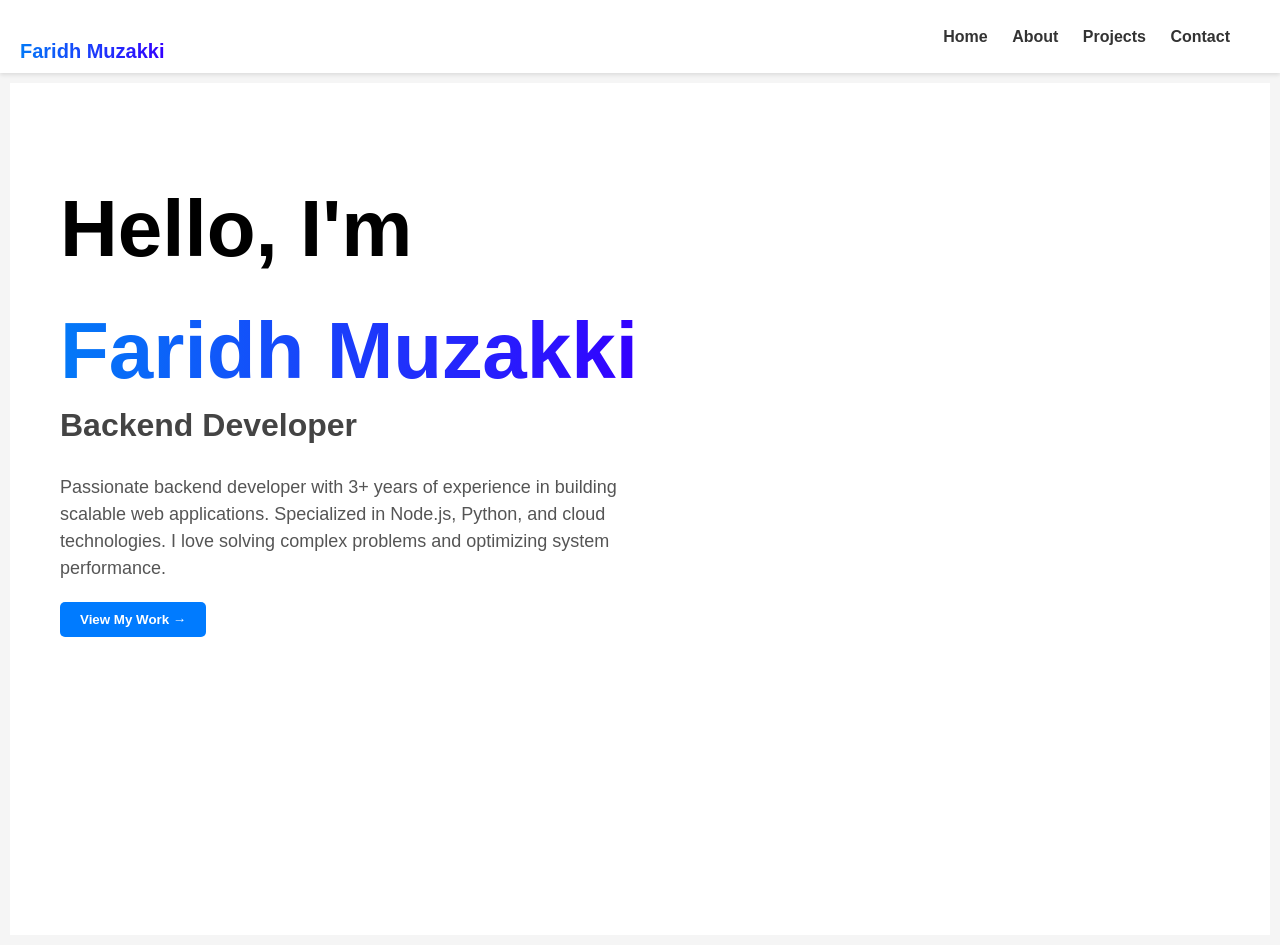
==== index.html @ e188ff12 "Update and rename bru.html to index.html" ====
<!DOCTYPE html>
<html lang="en">
  <head>
    <meta charset="UTF-8" />
    <meta name="viewport" content="width=device-width, initial-scale=1.0" />
    <title>Portfolio - Faridh Muzakki Style</title>
    <link rel="stylesheet" href="style.css" />
  </head>
  <body>
    <!-- Navbar -->
    <div class="nav">
      <span>Faridh Muzakki</span>
      <nav>
        <a href="bru.html">Home</a>
        <a href="about.html">About</a>
        <a href="projek.html">Projects</a>
        <a href="kontak.html">Contact</a>
      </nav>
    </div>

    <!-- Hero Section -->
    <section class="hero" id="Home">
      <h1>Hello, I'm <span>Faridh Muzakki</span></h1>
      <h2>Backend Developer</h2>
      <p>
        Passionate backend developer with 3+ years of experience in building
        scalable web applications. Specialized in Node.js, Python, and cloud
        technologies. I love solving complex problems and optimizing system
        performance.
      </p>

      <button
        class="btn btn-primary"
        onclick="window.location.href='projek.html'"
      >
        View My Work →
      </button>

      <!-- card -->
      <span>
        <div>
          <img
            class="icon laravel"
            src="https://img.icons8.com/?size=40&id=hUvxmdu7Rloj&format=png&color=000000"
            alt=""
          />
        </div>

        <div>
          <img
            class="icon py"
            src="https://img.icons8.com/?size=40&id=12592&format=png&color=7950F2"
            alt=""
          />
        </div>

        <div>
          <img
            class="icon vsc"
            src="https://img.icons8.com/?size=40&id=9OGIyU8hrxW5&format=png&color=000000"
            alt=""
          />
        </div>

        <div>
          <img
            class="icon php"
            src="https://img.icons8.com/?size=40&id=UGYn5TapNioV&format=png&color=000000"
            alt=""
          />
        </div>
      </span>
    </section>
  </body>
</html>
---- style.css ----
* {
  border: 1px red soli;
}
body {
  font-family: Arial, sans-serif;
  margin: 0;
  padding: 0;
  background: #f5f5f5;
}
.icon {
  opacity: 60%;
  animation: float 8s infinite ease-in-out alternate;
}
.icon.laravel {
  top: 20%;
  left: 15%;
  animation-delay: 2s;
}
.icon.py {
  top: 20%;
  left: 15%;
  animation-delay: 2s;
}
.icon.vsc {
  top: 20%;
  left: 15%;
  animation-delay: 2s;
}
.icon.php {
  top: 20%;
  left: 15%;
  animation-delay: 2s;
}

@keyframes float {
  from {
    transform: translateY(0px);
  }
  to {
    transform: translate(200px);
  }
}
.bg-icon {
  opacity: 90%;
  position: absolute;
  top: 70%;
  z-index: -1;
}

/* navbar */
.nav {
  display: flex;
  justify-content: space-between;
  align-items: center;
  padding: 10px 20px;
  background: white;
  position: sticky;
  top: 0;
  box-shadow: 0 2px 4px rgba(0, 0, 0, 0.1);
}

.nav span {
  background: linear-gradient(90deg, #0379f7, #3300ff);
  -webkit-background-clip: text;
  -webkit-text-fill-color: transparent;
  font-weight: bold;
  display: inline-block;
  font-size: 20px;
}

nav {
  margin-right: 30px;
}
nav a {
  margin-left: 20px;
  text-decoration: none;
  color: #333;
  font-weight: bold;
}

nav a:hover {
  color: #007bff;
  transition: 0.2s;
}

/* section */
.hero {
  display: flex;
  flex-direction: column;
  align-items: flex-start;
  padding-top: 100px;
  padding-left: 50px;
  padding-right: 50px;
  padding-bottom: 250px;
  margin: 10px 10px;
  background: white;
}
.hero h1 {
  font-size: 5rem;
  margin: 0;
}
.hero h1 span {
  background: linear-gradient(90deg, #0379f7, #3300ff);
  -webkit-background-clip: text;
  -webkit-text-fill-color: transparent;
}
.hero h2 {
  margin: 10px 0;
  color: #444;
  font-size: 2rem;
}
.hero p {
  max-width: 600px;
  line-height: 1.5;
  margin: 20px 0;
  color: #555;
  font-size: 18px;
}

.btn {
  padding: 10px 20px;
  margin-right: 15px;
  border: none;
  border-radius: 5px;
  cursor: pointer;
  font-weight: bold;
}

.btn a {
  text-decoration: none;
  color: white;
}
.btn-primary {
  background: #007bff;
  color: white;
}

.btn-primary:hover {
  padding: 11px 21px;
  transition: 0.3s;
  background-color: #3300ff;
}

.card {
  border-radius: 10px;
}

span {
  margin-top: 30px;
  display: flex;
  gap: 30px;
}
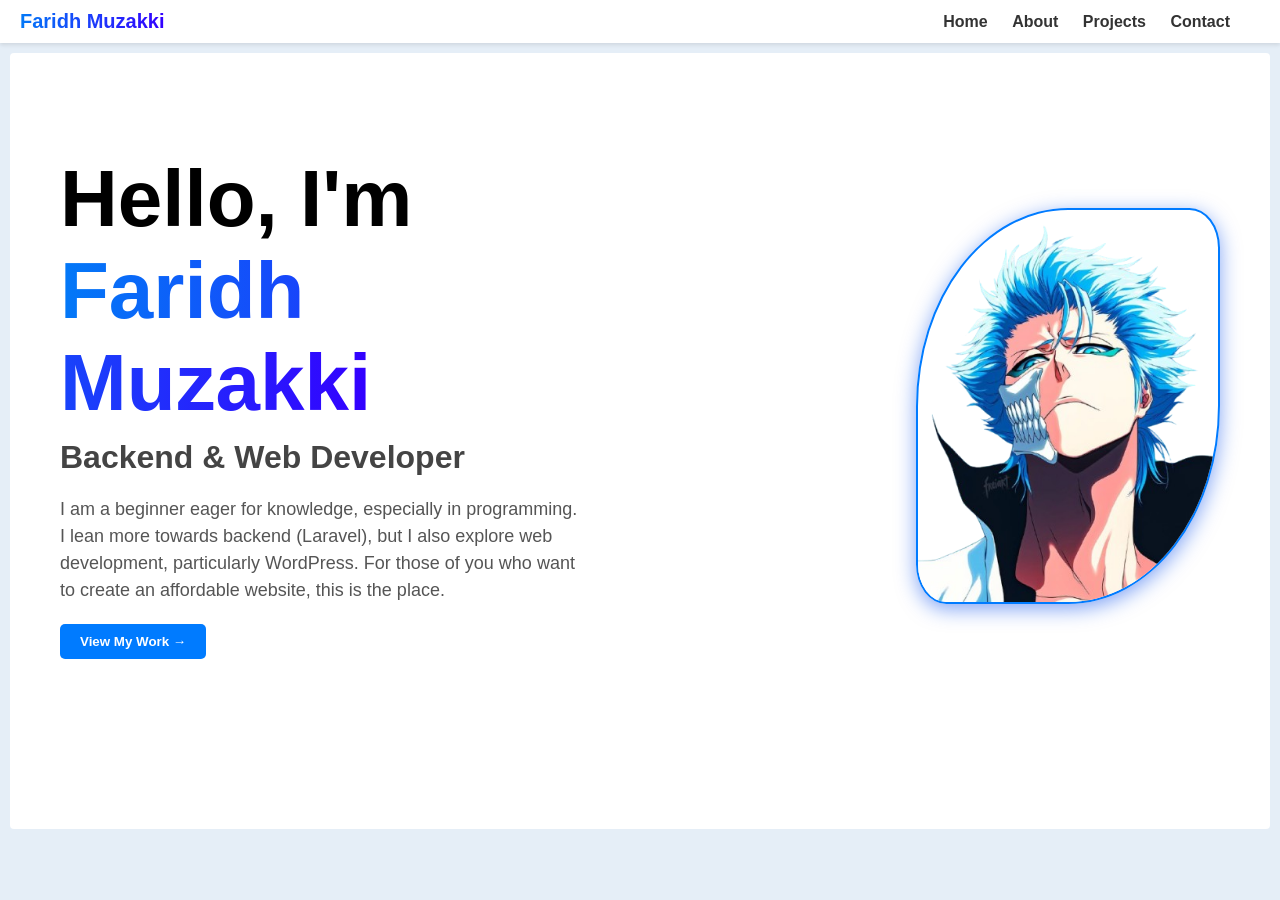
==== commit a7b3e213: "Add files via upload" ====
--- a/index.html
+++ b/index.html
@@ -10,66 +10,134 @@
     <!-- Navbar -->
     <div class="nav">
       <span>Faridh Muzakki</span>
-      <nav>
-        <a href="bru.html">Home</a>
+      <nav class="menu tampil">
+        <a href="index.html">Home</a>
         <a href="about.html">About</a>
         <a href="projek.html">Projects</a>
         <a href="kontak.html">Contact</a>
       </nav>
+
+      <button class="hamber">
+        <svg class="start" xmlns="http://www.w3.org/2000/svg" viewBox="0 0 640 640"><!--!Font Awesome Free v7.1.0 by @fontawesome - https://fontawesome.com License - https://fontawesome.com/license/free Copyright 2025 Fonticons, Inc.--><path d="M96 160C96 142.3 110.3 128 128 128L512 128C529.7 128 544 142.3 544 160C544 177.7 529.7 192 512 192L128 192C110.3 192 96 177.7 96 160zM96 320C96 302.3 110.3 288 128 288L512 288C529.7 288 544 302.3 544 320C544 337.7 529.7 352 512 352L128 352C110.3 352 96 337.7 96 320zM544 480C544 497.7 529.7 512 512 512L128 512C110.3 512 96 497.7 96 480C96 462.3 110.3 448 128 448L512 448C529.7 448 544 462.3 544 480z"/></svg>
+        <svg class="close" xmlns="http://www.w3.org/2000/svg" viewBox="0 0 640 640"><!--!Font Awesome Free v7.1.0 by @fontawesome - https://fontawesome.com License - https://fontawesome.com/license/free Copyright 2025 Fonticons, Inc.--><path d="M183.1 137.4C170.6 124.9 150.3 124.9 137.8 137.4C125.3 149.9 125.3 170.2 137.8 182.7L275.2 320L137.9 457.4C125.4 469.9 125.4 490.2 137.9 502.7C150.4 515.2 170.7 515.2 183.2 502.7L320.5 365.3L457.9 502.6C470.4 515.1 490.7 515.1 503.2 502.6C515.7 490.1 515.7 469.8 503.2 457.3L365.8 320L503.1 182.6C515.6 170.1 515.6 149.8 503.1 137.3C490.6 124.8 470.3 124.8 457.8 137.3L320.5 274.7L183.1 137.4z"/></svg>
+      </button>
     </div>
-
+    
     <!-- Hero Section -->
     <section class="hero" id="Home">
-      <h1>Hello, I'm <span>Faridh Muzakki</span></h1>
-      <h2>Backend Developer</h2>
-      <p>
-        Passionate backend developer with 3+ years of experience in building
-        scalable web applications. Specialized in Node.js, Python, and cloud
-        technologies. I love solving complex problems and optimizing system
-        performance.
-      </p>
-
-      <button
-        class="btn btn-primary"
-        onclick="window.location.href='projek.html'"
-      >
-        View My Work →
-      </button>
-
-      <!-- card -->
-      <span>
+      <div class="latar">
         <div>
+          <h1>Hello, I'm <br /><span>Faridh Muzakki</span></h1>
+          <h2>Backend & Web Developer</h2>
+          <p>
+            I am a beginner eager for knowledge, especially in programming. I lean
+            more towards backend (Laravel), but I also explore web development,
+            particularly WordPress. For those of you who want to create an
+            affordable website, this is the place.
+          </p>
+          
+          <button
+          class="btn btn-primary"
+          onclick="window.location.href='projek.html'"
+          >
+          View My Work →
+        </button>
+      </div>
+      <div class="image">
+        <img src="bleach.png">
+      </div>
+    </div>
+    <!-- card -->
+      <span class="logo">
+        <div class="icon">
           <img
             class="icon laravel"
             src="https://img.icons8.com/?size=40&id=hUvxmdu7Rloj&format=png&color=000000"
             alt=""
           />
-        </div>
 
-        <div>
           <img
             class="icon py"
             src="https://img.icons8.com/?size=40&id=12592&format=png&color=7950F2"
             alt=""
           />
-        </div>
 
-        <div>
           <img
             class="icon vsc"
             src="https://img.icons8.com/?size=40&id=9OGIyU8hrxW5&format=png&color=000000"
             alt=""
           />
-        </div>
 
-        <div>
           <img
             class="icon php"
             src="https://img.icons8.com/?size=40&id=UGYn5TapNioV&format=png&color=000000"
             alt=""
           />
+
+          <img
+            class="icon php"
+            src="https://img.icons8.com/?size=40&id=vK5is4aqGzbO&format=png&color=228BE6"
+            alt=""
+          />
+
+          <img
+            class="icon php"
+            src="https://img.icons8.com/?size=40&id=20909&format=png&color=000000"
+            alt=""
+          />
+
+          <img
+            class="icon php"
+            src="https://img.icons8.com/?size=40&id=7gdY5qNXaKC0&format=png&color=000000"
+            alt=""
+          />
+
+          <img
+            class="icon php"
+            src="https://img.icons8.com/?size=40&id=108784&format=png&color=000000"
+            alt=""
+          />
+
+          <img
+            class="icon php"
+            width="30"
+            src="https://images.seeklogo.com/logo-png/41/1/laragon-logo-png_seeklogo-412671.png"
+            alt=""
+          />
+          </div>
+          
+          
         </div>
       </span>
+    
     </section>
+    
+
   </body>
+
+  <script>
+    const carousel = document.querySelector(".icon");
+    const images = carousel.querySelectorAll("img");
+    let index = 5;
+
+    function slide() {
+      images.forEach((img) => img.classList.remove("active"));
+
+      images[index].classList.add("active");
+
+      // geser array
+      const first = carousel.firstElementChild;
+      carousel.appendChild(first);
+
+      // next index
+      index = (index + 1) % images.length;
+    }
+
+    // awal aktifin tengah
+    images[4].classList.add("active");
+    setInterval(slide, 2000);
+
+  </script>
+
+  <script src="main.js"></script>
 </html>
--- a/style.css
+++ b/style.css
@@ -5,40 +5,41 @@
   font-family: Arial, sans-serif;
   margin: 0;
   padding: 0;
-  background: #f5f5f5;
+  background: #c7d9ef72;
+  height: 100%;
+}
+.latar {
+  display: flex;
+  gap: 30cap;
+}
+.image {
+  justify-items: center;
+  align-items: center;
+  display: flex;
+}
+.image img {
+  width: 300px;
+  object-fit: cover;
+  border-radius: 50% 10%;
+  border: 2px solid #007bff;
+  box-shadow: 0 5px 20px rgba(8, 76, 235, 0.508);
+  flex: 1;
 }
 .icon {
   opacity: 60%;
   animation: float 8s infinite ease-in-out alternate;
-}
-.icon.laravel {
-  top: 20%;
-  left: 15%;
-  animation-delay: 2s;
-}
-.icon.py {
-  top: 20%;
-  left: 15%;
-  animation-delay: 2s;
-}
-.icon.vsc {
-  top: 20%;
-  left: 15%;
-  animation-delay: 2s;
-}
-.icon.php {
-  top: 20%;
-  left: 15%;
-  animation-delay: 2s;
-}
-
-@keyframes float {
-  from {
-    transform: translateY(0px);
-  }
-  to {
-    transform: translate(200px);
-  }
+  opacity: 0.5;
+  display: flex;
+  gap: 50px;
+}
+.icon img {
+  transition: transform 0.5s, filter 0.5s, opacity 0.5s;
+  filter: blur(2px);
+}
+.icon.active {
+  transform: scale(1.3);
+  filter: blur(0);
+  opacity: 1;
 }
 .bg-icon {
   opacity: 90%;
@@ -59,6 +60,17 @@
   box-shadow: 0 2px 4px rgba(0, 0, 0, 0.1);
 }
 
+.nav {
+  display: flex;
+  justify-content: space-between;
+  align-items: center;
+  padding: 10px 20px;
+  background: white;
+  position: sticky;
+  top: 0;
+  box-shadow: 0 2px 4px rgba(0, 0, 0, 0.1);
+}
+
 .nav span {
   background: linear-gradient(90deg, #0379f7, #3300ff);
   -webkit-background-clip: text;
@@ -82,18 +94,25 @@
   color: #007bff;
   transition: 0.2s;
 }
+.menu-toggle {
+  display: none;
+  font-size: 1.5rem;
+  cursor: pointer;
+}
+.hamber {
+  display: none;
+}
 
 /* section */
 .hero {
   display: flex;
   flex-direction: column;
   align-items: flex-start;
-  padding-top: 100px;
-  padding-left: 50px;
-  padding-right: 50px;
-  padding-bottom: 250px;
+  padding: 100px 50px;
   margin: 10px 10px;
   background: white;
+  max-height: 64vh;
+  border-radius: 4px;
 }
 .hero h1 {
   font-size: 5rem;
@@ -136,7 +155,6 @@
 }
 
 .btn-primary:hover {
-  padding: 11px 21px;
   transition: 0.3s;
   background-color: #3300ff;
 }
@@ -145,8 +163,150 @@
   border-radius: 10px;
 }
 
-span {
-  margin-top: 30px;
+.logo {
+  margin-top: 70px;
   display: flex;
   gap: 30px;
 }
+
+/* layar hp */
+@media (max-width: 768px) {
+  .nav span {
+    display: inline;
+    font-size: 20px;
+  }
+  .hamber {
+    width: 2.2em;
+    display: block;
+    background-color: white;
+    border: none;
+    cursor: pointer;
+  }
+  .close {
+    display: none;
+  }
+  .menu {
+    position: absolute;
+    top: 60px;
+    right: 0;
+    width: 100%;
+    background: rgba(8, 76, 235, 0.702);
+
+    display: flex;
+    flex-direction: column;
+    align-items: center;
+    gap: 18px;
+    padding: 0;
+
+    /* animasi */
+    max-height: 0;
+    overflow: hidden;
+    opacity: 0;
+    transform: translateY(-10px);
+
+    transition: all 0.4s ease;
+  }
+  .menu.tampil {
+    max-height: 300px;
+    padding: 20px 0;
+    opacity: 1;
+    transform: translateY(0);
+  }
+  .menu a {
+    color: white;
+    font-size: 18px;
+    position: relative;
+  }
+  .menu a::after {
+    content: "";
+    position: absolute;
+    width: 0;
+    height: 2px;
+    background: white;
+    left: 0;
+    bottom: -4px;
+    transition: width 0.3s ease;
+  }
+  .menu a:hover::after {
+    width: 100%;
+  }
+  .menu:active {
+    right: 0;
+  }
+  .menu a {
+    padding: 15px 20px;
+  }
+
+  .menu-toggle {
+    display: block;
+  }
+  .logo {
+    margin: 20px;
+  }
+  .icon {
+    width: 16px;
+    display: flex;
+    gap: 20px;
+  }
+
+  .image {
+    display: none;
+    text-align: center;
+  }
+  .image img {
+    width: 80%;
+    height: 90%;
+    align-items: center;
+    justify-content: center;
+  }
+  .hero {
+    padding: 0.9em;
+    margin: 20px;
+    max-height: 100vh;
+  }
+  .latar {
+    display: grid;
+    gap: 5px;
+  }
+  .hero h1 {
+    margin-top: 30px;
+    font-size: 4em;
+  }
+  .hero h2 {
+    font-size: 2em;
+  }
+  .hero p {
+    margin-top: 5px;
+    font-size: 16px;
+  }
+
+  .curve {
+    display: block;
+    margin-top: -1px;
+  }
+
+  .btn {
+    margin-right: 15px;
+    border: none;
+    border-radius: 4px;
+    cursor: pointer;
+    font-weight: bold;
+    padding: 10px 50px;
+    font-size: 14px;
+    margin-bottom: 20px;
+  }
+
+  .btn a {
+    text-decoration: none;
+    color: white;
+  }
+  .btn-primary {
+    background: #007bff;
+    color: white;
+  }
+
+  .btn-primary:hover {
+    transition: 0.3s;
+    background-color: #3300ff;
+  }
+}
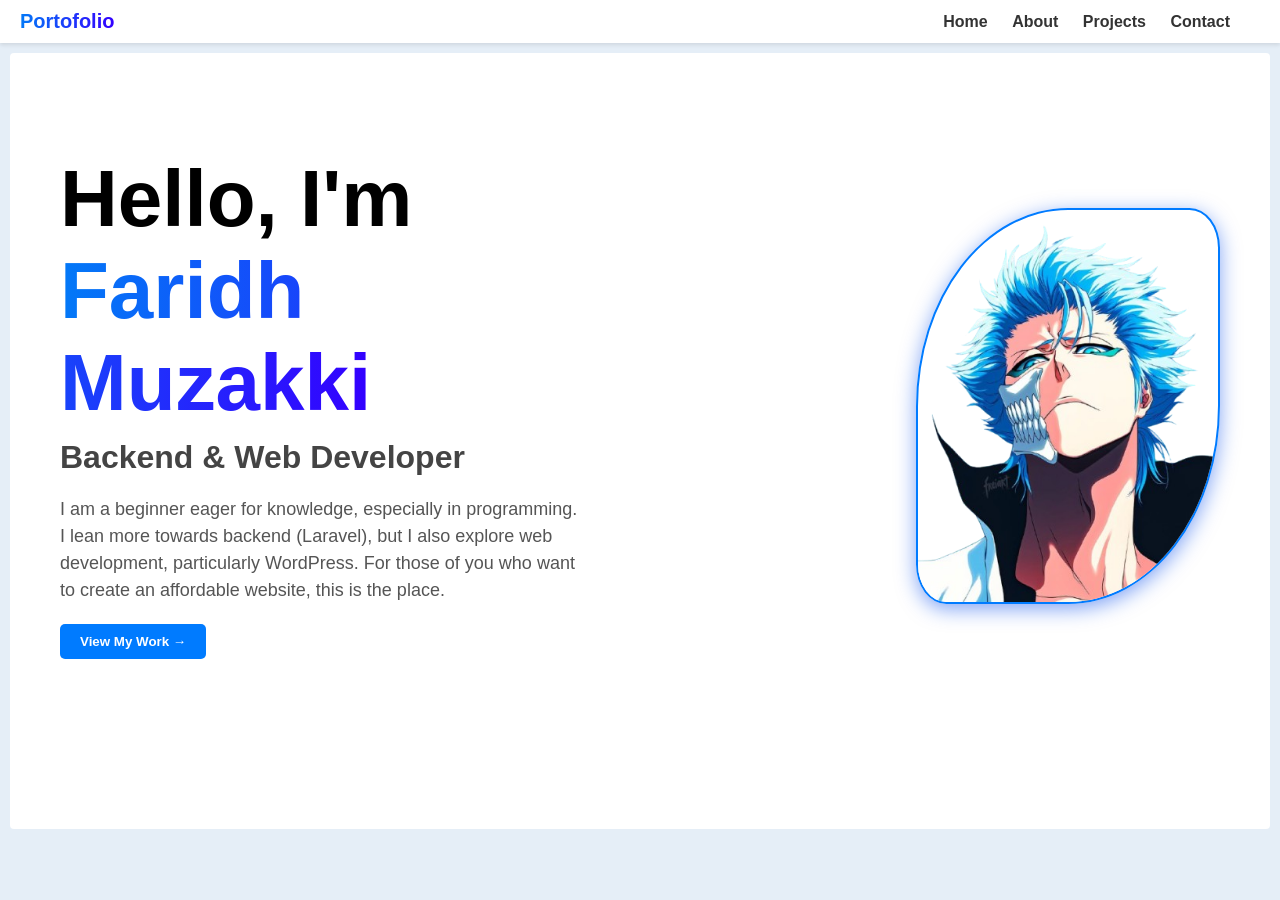
==== commit 5703590a: "Fix HTML encoding issues in index.html" ====
--- a/index.html
+++ b/index.html
@@ -9,7 +9,7 @@
   <body>
     <!-- Navbar -->
     <div class="nav">
-      <span>Faridh Muzakki</span>
+      <span>Portofolio</span>
       <nav class="menu tampil">
         <a href="index.html">Home</a>
         <a href="about.html">About</a>
